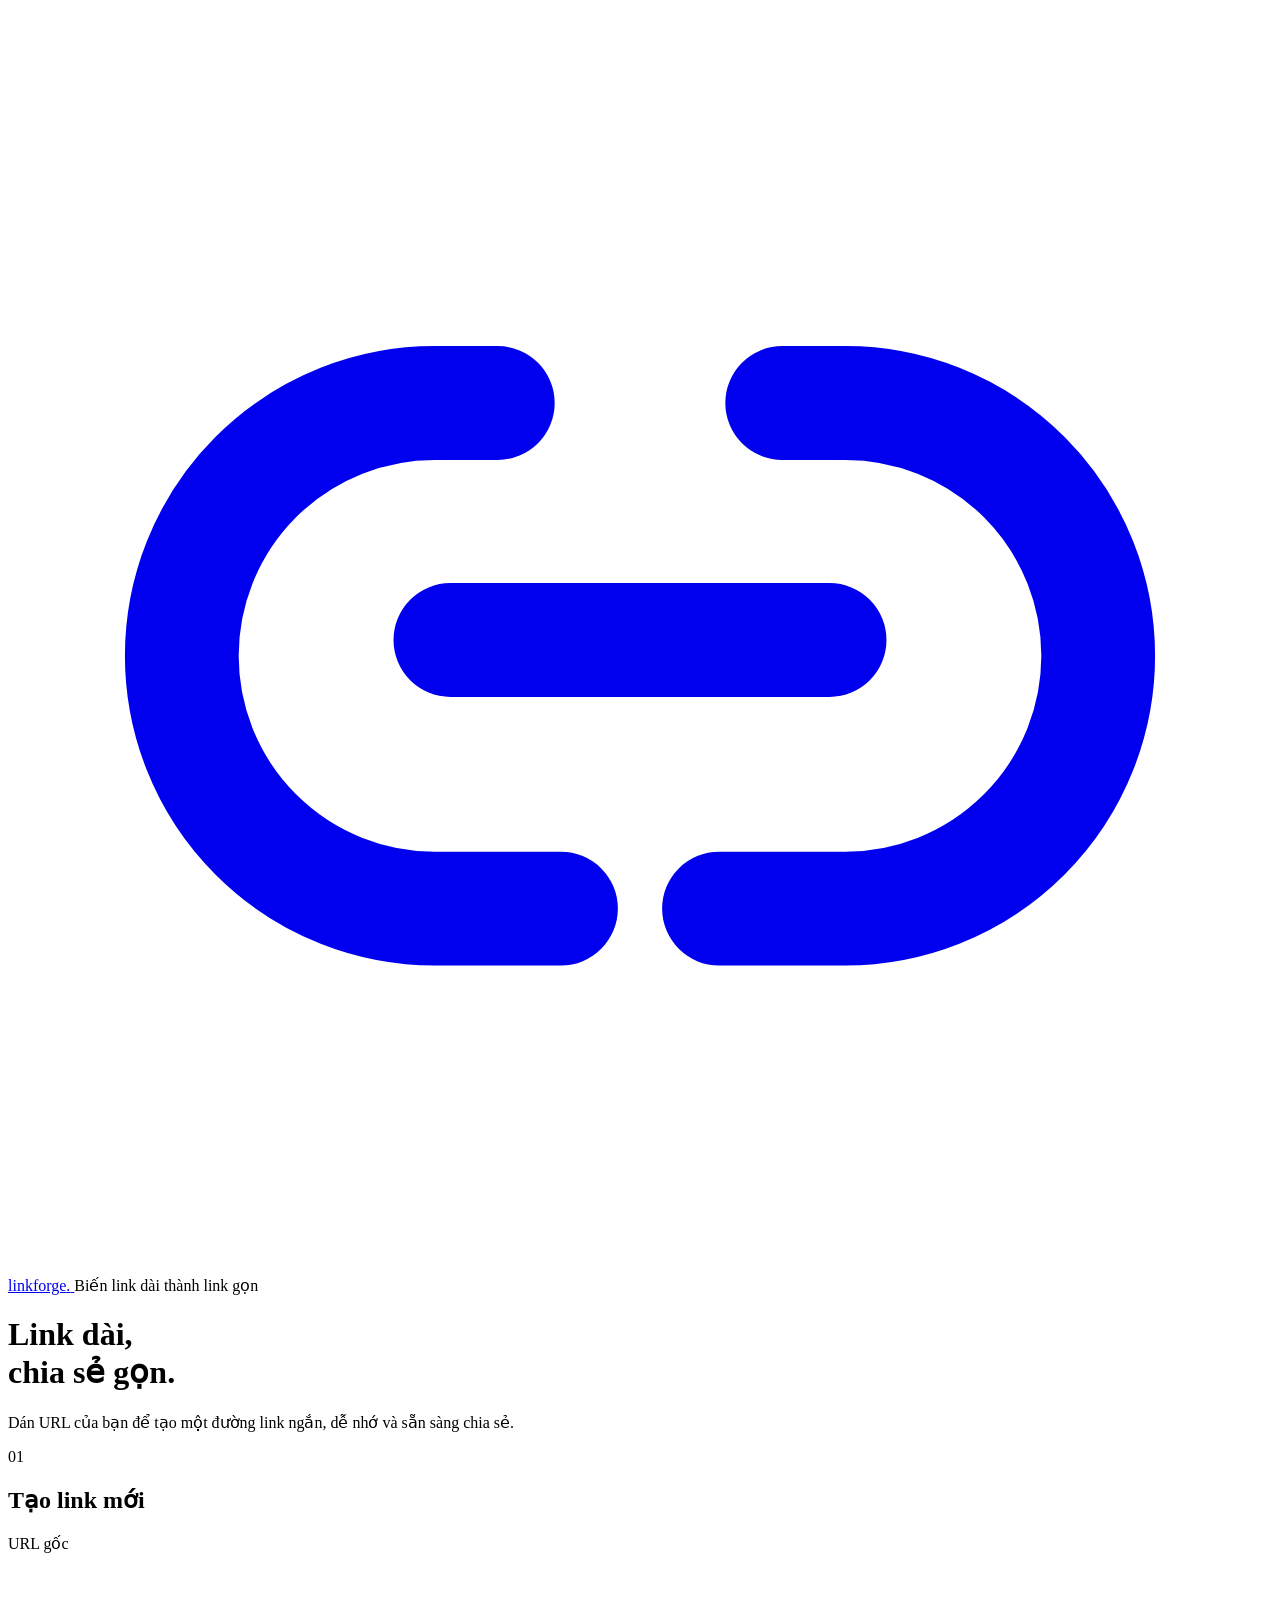
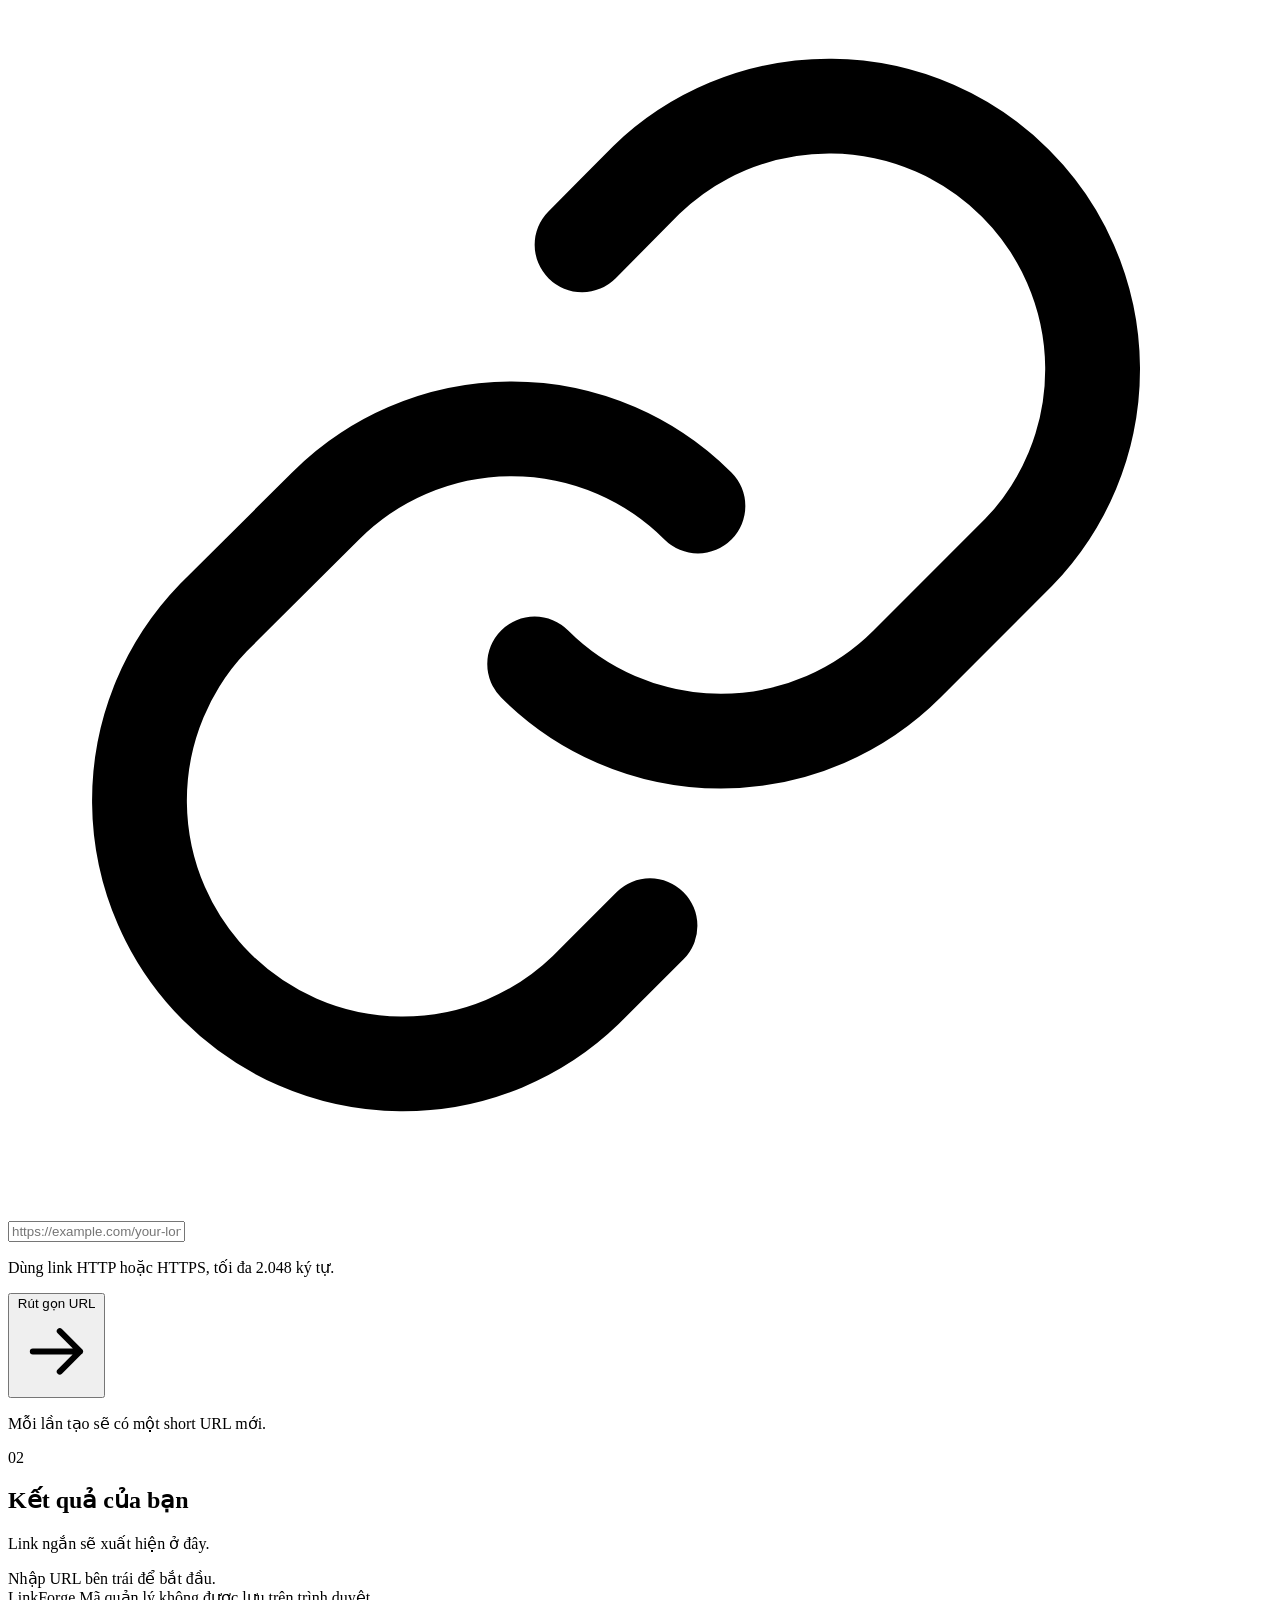
==== src/UrlShortener.Api/wwwroot/app/index.html @ 6e1b21da "feat: Implement client MVP with static file serving, URL shortening functionality, and responsive de" ====
<!doctype html>
<html lang="vi">
<head>
  <meta charset="utf-8">
  <meta name="viewport" content="width=device-width, initial-scale=1">
  <meta name="theme-color" content="#f4f5ef">
  <title>LinkForge — Rút gọn URL</title>
  <meta name="description" content="Tạo một đường link ngắn, dễ chia sẻ với LinkForge.">
  <link rel="icon" href="/app/favicon.svg" type="image/svg+xml">
  <link rel="stylesheet" href="/app/styles.css">
  <script src="/app/app.js" defer></script>
</head>
<body>
  <div class="page-shell">
    <header class="site-header">
      <a class="brand" href="/app/" aria-label="LinkForge — trang chủ">
        <svg class="brand-mark" viewBox="0 0 40 40" fill="none" aria-hidden="true">
          <path d="M15.5 12.5h-2a8 8 0 0 0 0 16h4m7-16h2a8 8 0 0 1 0 16h-4M14 20h12" stroke="currentColor" stroke-width="3.6" stroke-linecap="round"/>
        </svg>
        <span>linkforge<span class="brand-dot">.</span></span>
      </a>
      <span class="header-note">Biến link dài thành link gọn</span>
    </header>

    <main>
      <div class="intro">
        <h1>Link dài,<br><span>chia sẻ gọn.</span></h1>
        <p>Dán URL của bạn để tạo một đường link ngắn, dễ nhớ và sẵn sàng chia sẻ.</p>
      </div>

      <div class="workspace">
        <section class="form-panel" aria-labelledby="form-title">
          <div class="panel-heading">
            <span class="panel-number" aria-hidden="true">01</span>
            <h2 id="form-title">Tạo link mới</h2>
          </div>

          <form id="shorten-form" novalidate>
            <label for="original-url">URL gốc</label>
            <div class="input-wrap">
              <svg viewBox="0 0 24 24" fill="none" aria-hidden="true">
                <path d="M10 13.5a5 5 0 0 0 7.07 0l2.12-2.12a5 5 0 0 0-7.07-7.07L10.9 5.54m2.2 4.96a5 5 0 0 0-7.07 0L3.9 12.62a5 5 0 0 0 7.07 7.07l1.22-1.22" stroke="currentColor" stroke-width="1.8" stroke-linecap="round" stroke-linejoin="round"/>
              </svg>
              <input id="original-url" name="url" type="url" inputmode="url" autocomplete="url" spellcheck="false" maxlength="2048" placeholder="https://example.com/your-long-url" aria-describedby="url-hint form-error" required>
            </div>
            <p class="field-hint" id="url-hint">Dùng link HTTP hoặc HTTPS, tối đa 2.048 ký tự.</p>
            <p class="form-error" id="form-error" role="alert" hidden></p>
            <p class="sr-only" id="create-status" role="status" aria-live="polite"></p>

            <button class="primary-button" id="submit-button" type="submit">
              <span id="submit-label">Rút gọn URL</span>
              <svg viewBox="0 0 24 24" fill="none" aria-hidden="true">
                <path d="M5 12h14m-6-6 6 6-6 6" stroke="currentColor" stroke-width="1.8" stroke-linecap="round" stroke-linejoin="round"/>
              </svg>
            </button>
          </form>

          <p class="form-footnote">Mỗi lần tạo sẽ có một short URL mới.</p>
        </section>

        <section class="result-panel" aria-labelledby="result-title">
          <div class="panel-heading">
            <span class="panel-number" aria-hidden="true">02</span>
            <h2 id="result-title">Kết quả của bạn</h2>
          </div>

          <div class="empty-state" id="empty-state">
            <div class="empty-graphic" aria-hidden="true">
              <span class="loop loop-one"></span>
              <span class="loop loop-two"></span>
              <span class="loop-line"></span>
            </div>
            <p>Link ngắn sẽ xuất hiện ở đây.</p>
            <span>Nhập URL bên trái để bắt đầu.</span>
          </div>

          <div class="result-state" id="result-state" hidden>
            <p class="result-label">Link đã tạo</p>
            <div class="short-link-row">
              <a id="short-url" href="#" target="_blank" rel="noopener noreferrer"></a>
              <button class="copy-button" id="copy-url" type="button" aria-label="Sao chép link ngắn">Sao chép</button>
            </div>
            <p class="result-original" id="result-original"></p>

            <div class="token-panel">
              <div class="token-heading">
                <p>Mã quản lý</p>
                <span>Chỉ hiển thị một lần</span>
              </div>
              <p class="token-description">Lưu mã này nếu bạn muốn xoá link sau này.</p>
              <div class="token-row">
                <code id="management-token"></code>
                <button class="copy-button token-copy" id="copy-token" type="button" aria-label="Sao chép mã quản lý">Sao chép mã</button>
              </div>
            </div>
            <p id="copy-status" class="copy-status" role="status" aria-live="polite"></p>
          </div>
        </section>
      </div>
    </main>

    <footer class="site-footer">
      <span>LinkForge</span>
      <span>Mã quản lý không được lưu trên trình duyệt.</span>
    </footer>
  </div>
</body>
</html>
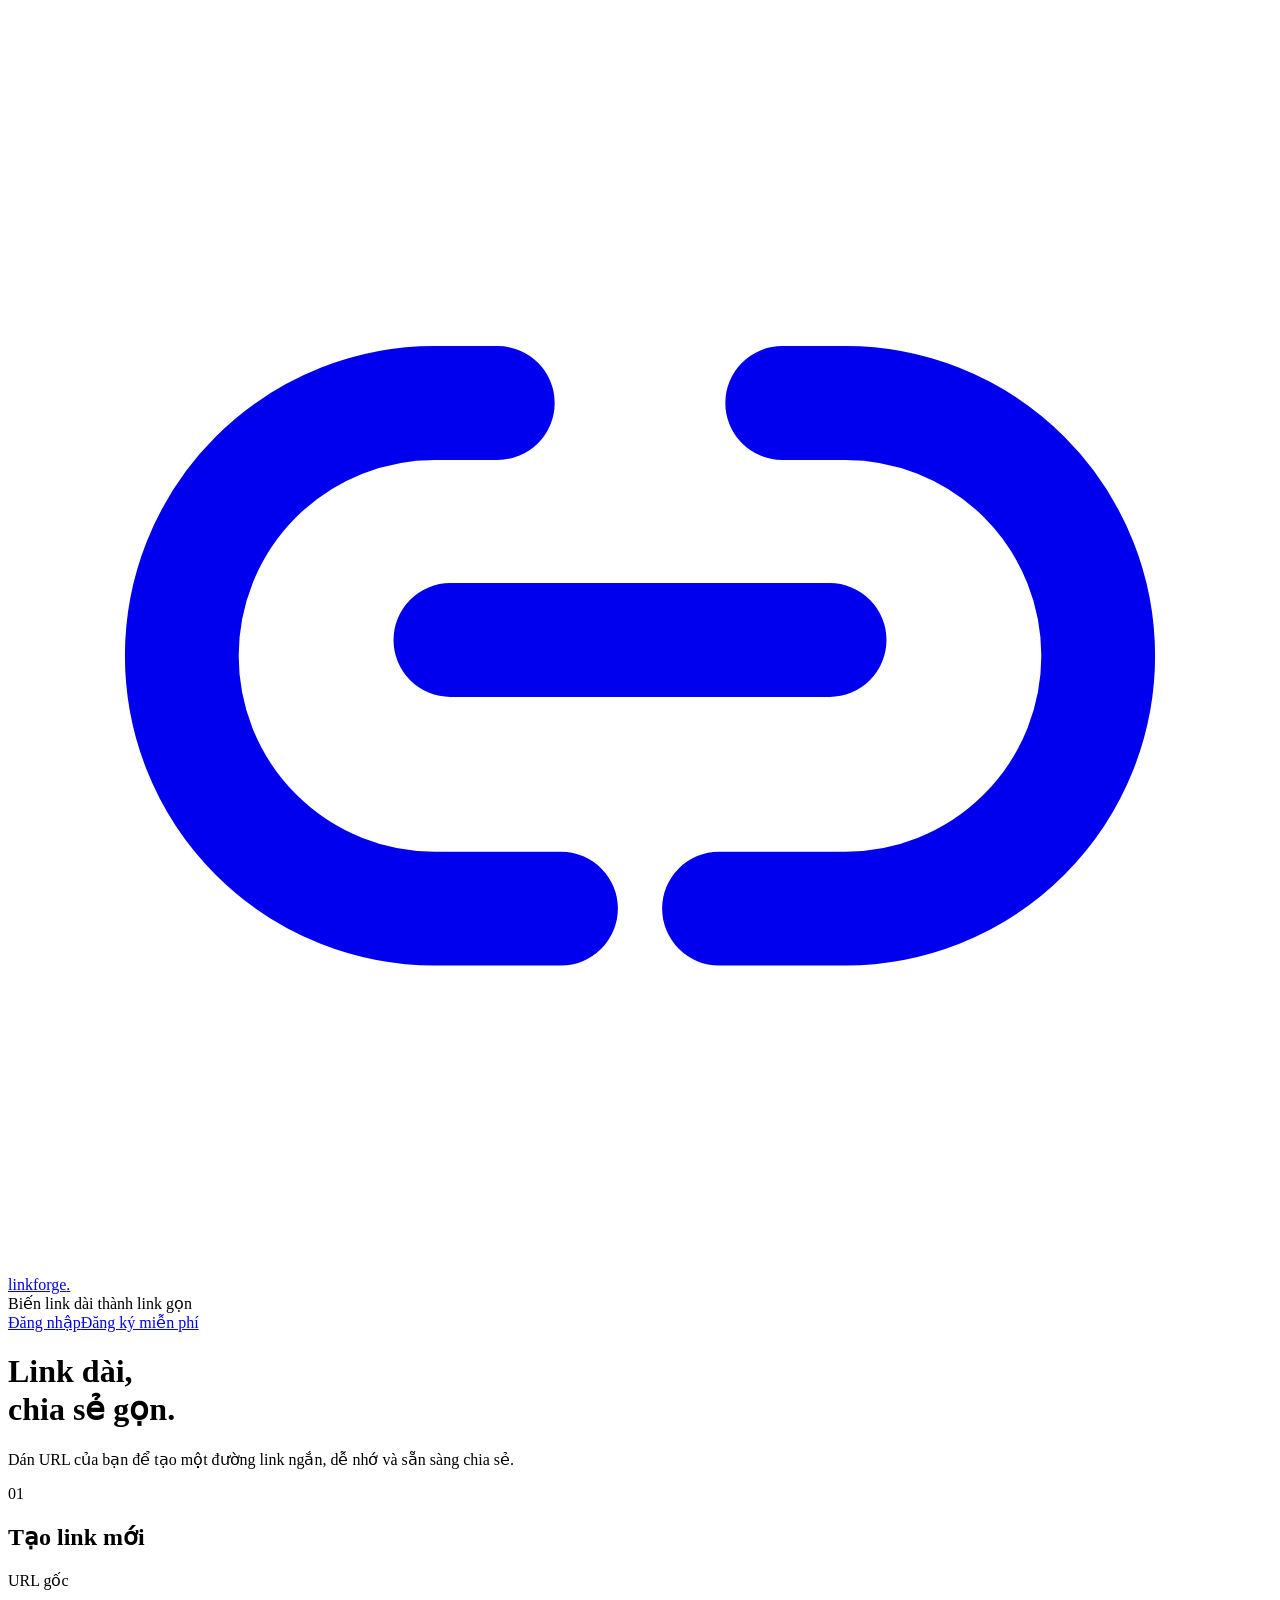
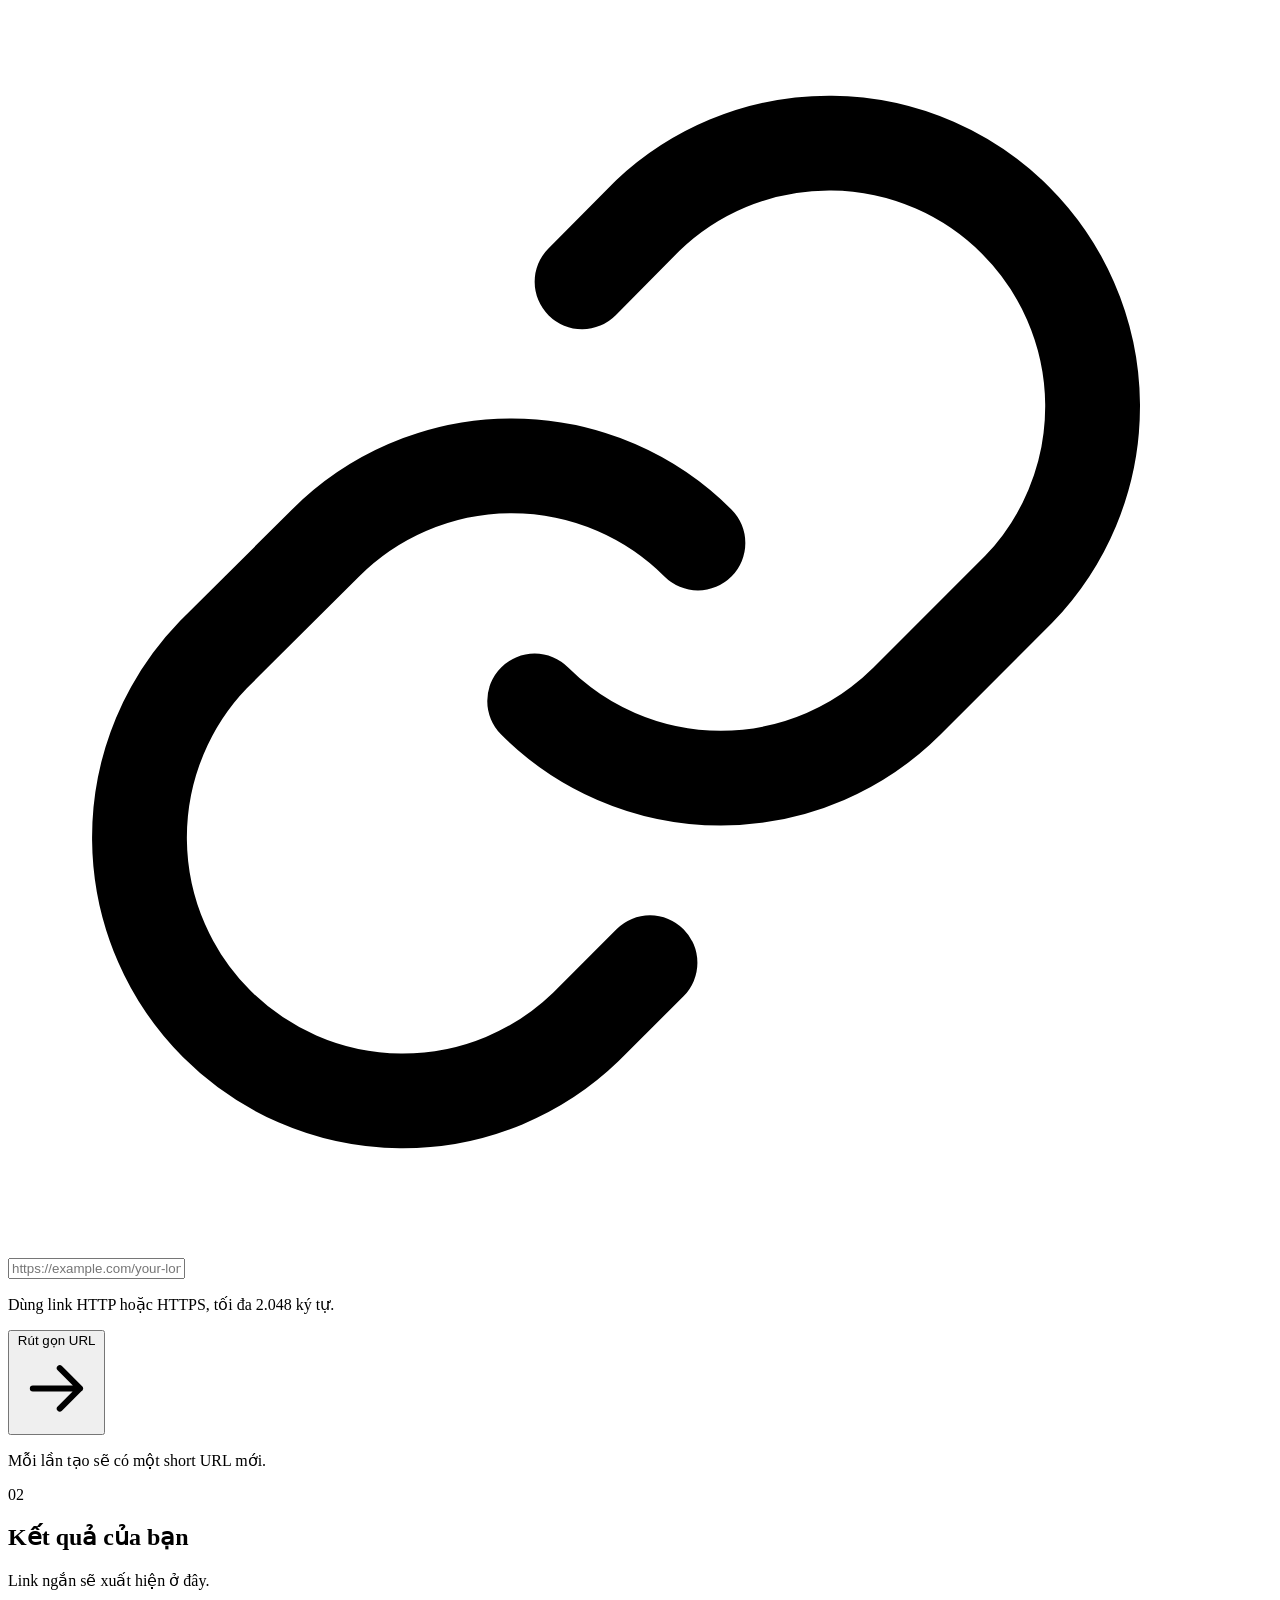
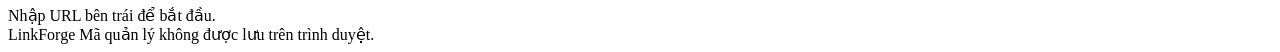
==== commit f0000b50: "Add authentication UI and backend support - Implemented authentication CSS styles in auth.css for a " ====
--- a/src/UrlShortener.Api/wwwroot/app/index.html
+++ b/src/UrlShortener.Api/wwwroot/app/index.html
@@ -19,7 +19,11 @@
         </svg>
         <span>linkforge<span class="brand-dot">.</span></span>
       </a>
-      <span class="header-note">Biến link dài thành link gọn</span>
+      <nav class="header-account" aria-label="Tài khoản">
+        <span class="header-note" id="header-note">Biến link dài thành link gọn</span>
+        <div class="guest-actions" id="guest-actions"><a href="/app/login.html">Đăng nhập</a><a class="signup-link" href="/app/signup.html">Đăng ký miễn phí</a></div>
+        <div class="user-actions" id="user-actions" hidden><span id="account-name"></span><button id="logout-button" type="button">Đăng xuất</button></div>
+      </nav>
     </header>
 
     <main>
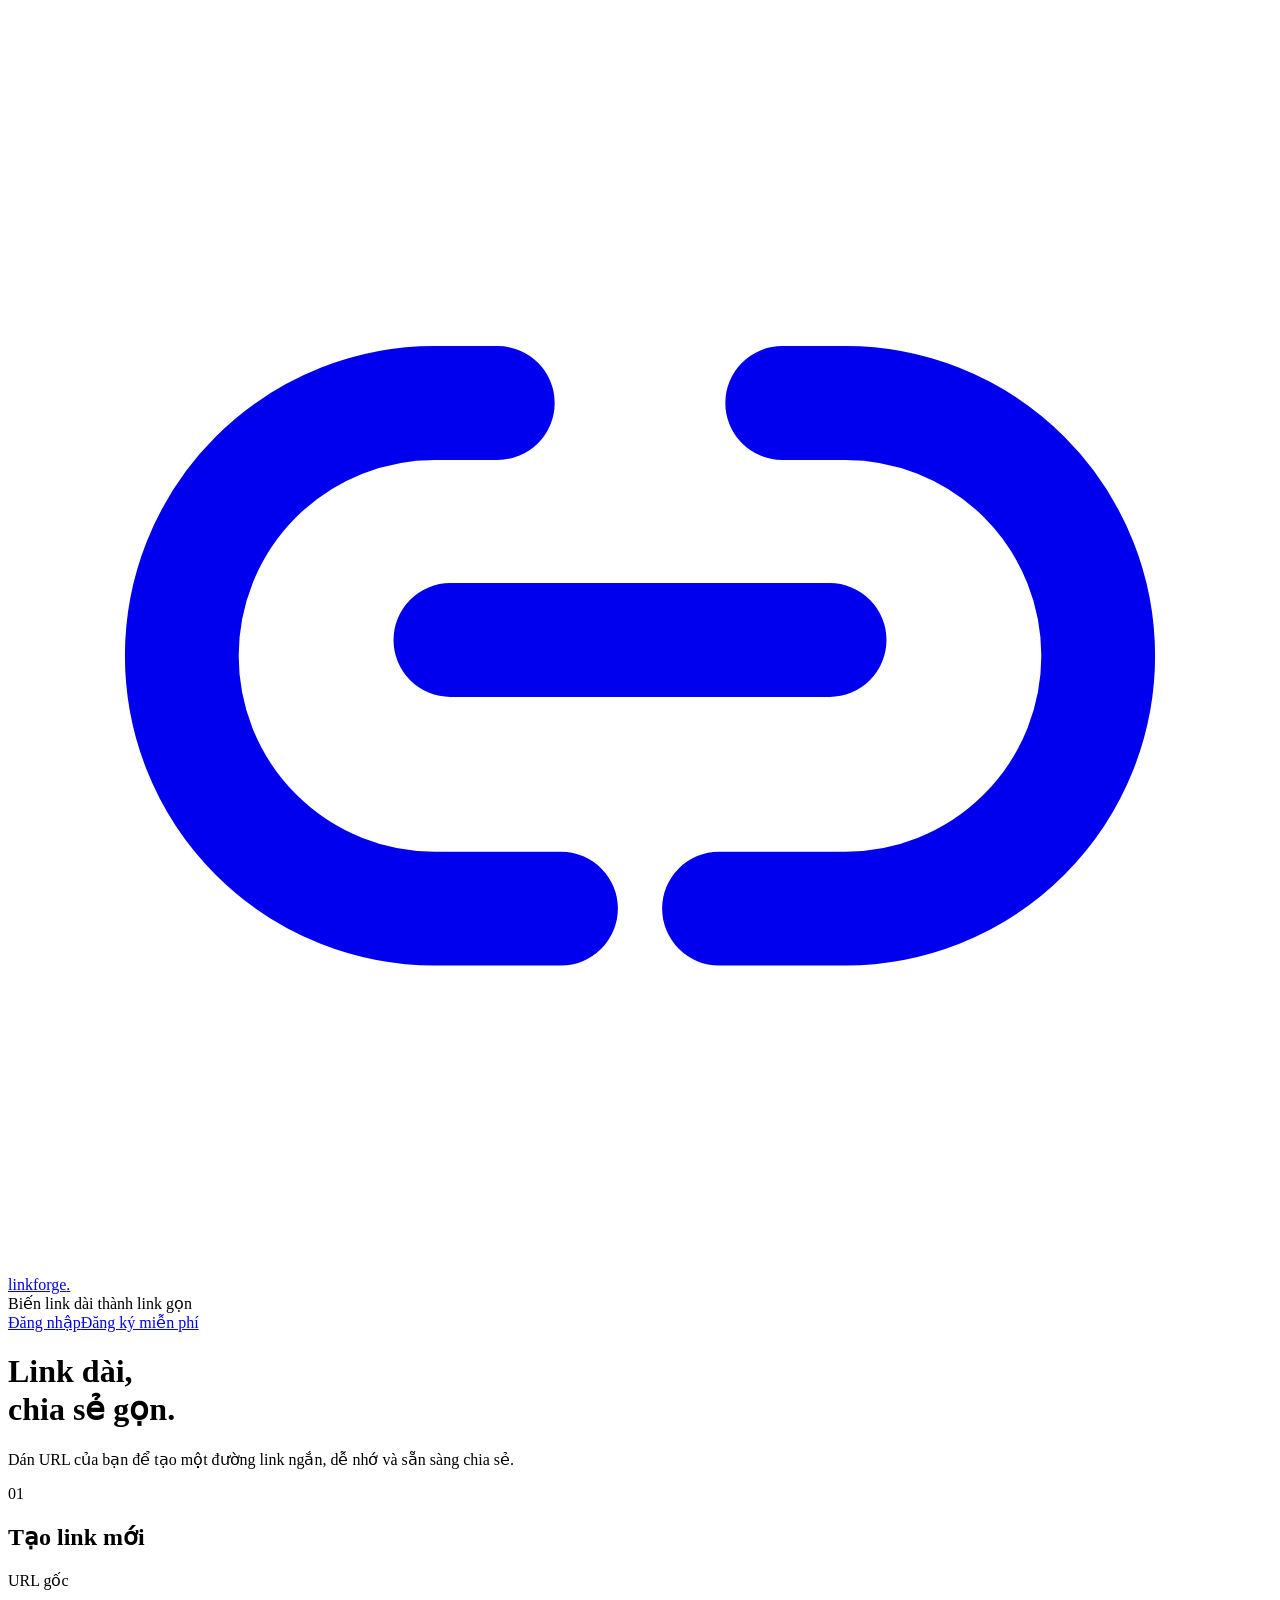
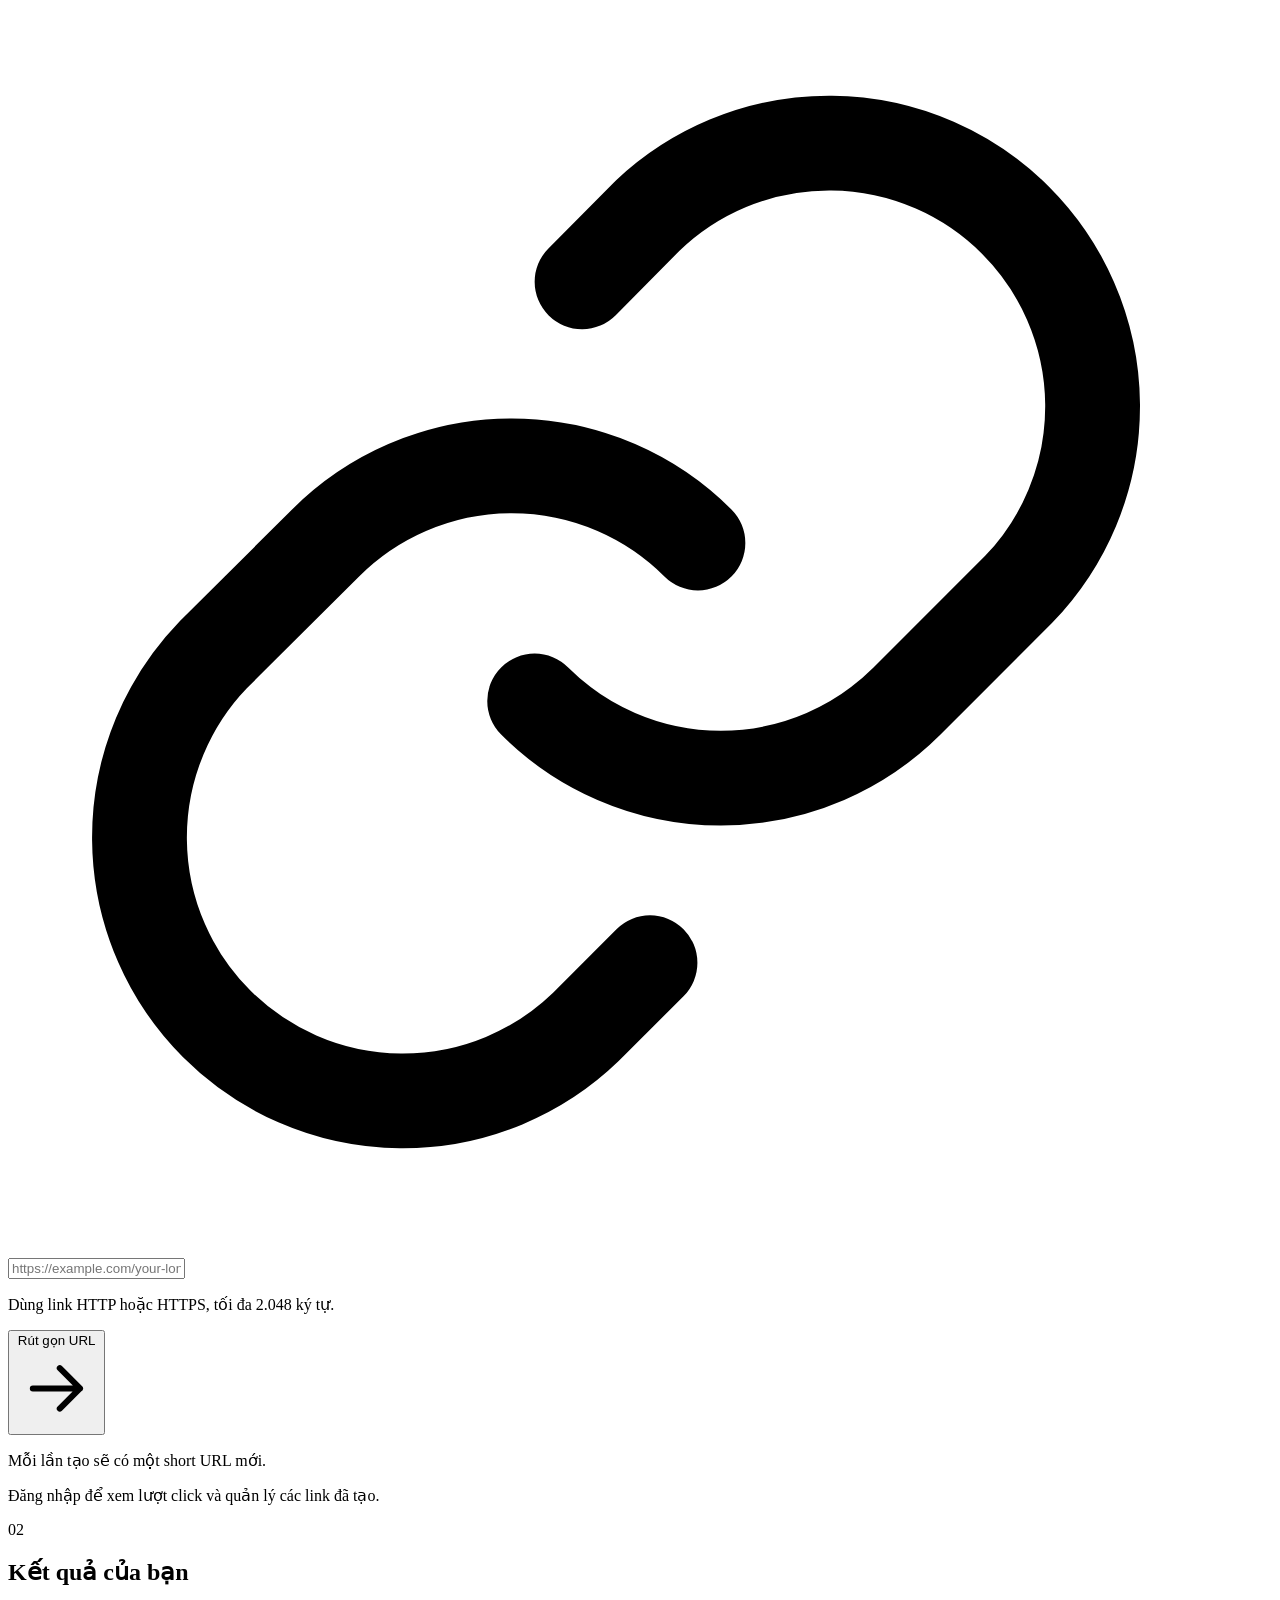
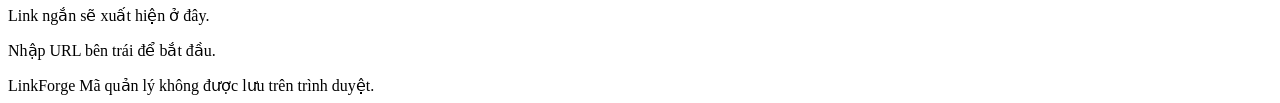
==== commit d35759d9: "feat: Implement account links and UUID migration - Added support for UUID ownership in user and URL " ====
--- a/src/UrlShortener.Api/wwwroot/app/index.html
+++ b/src/UrlShortener.Api/wwwroot/app/index.html
@@ -9,6 +9,7 @@
   <link rel="icon" href="/app/favicon.svg" type="image/svg+xml">
   <link rel="stylesheet" href="/app/styles.css">
   <script src="/app/app.js" defer></script>
+  <script src="/app/account.js" defer></script>
 </head>
 <body>
   <div class="page-shell">
@@ -22,7 +23,11 @@
       <nav class="header-account" aria-label="Tài khoản">
         <span class="header-note" id="header-note">Biến link dài thành link gọn</span>
         <div class="guest-actions" id="guest-actions"><a href="/app/login.html">Đăng nhập</a><a class="signup-link" href="/app/signup.html">Đăng ký miễn phí</a></div>
-        <div class="user-actions" id="user-actions" hidden><span id="account-name"></span><button id="logout-button" type="button">Đăng xuất</button></div>
+        <div class="user-actions" id="user-actions" hidden>
+          <a class="my-links-nav" href="/app/links.html">Link của tôi</a>
+          <span class="account-avatar" id="account-avatar" role="img" aria-label="Avatar"><span id="avatar-initials"></span><img id="avatar-image" alt="" hidden></span>
+          <span id="account-name"></span><button id="logout-button" type="button">Đăng xuất</button>
+        </div>
       </nav>
     </header>
 
@@ -60,6 +65,7 @@
           </form>
 
           <p class="form-footnote">Mỗi lần tạo sẽ có một short URL mới.</p>
+          <p class="form-footnote account-hint">Đăng nhập để xem lượt click và quản lý các link đã tạo.</p>
         </section>
 
         <section class="result-panel" aria-labelledby="result-title">
@@ -103,6 +109,8 @@
       </div>
     </main>
 
+    <p id="account-status" class="sr-only" role="status" aria-live="polite"></p>
+
     <footer class="site-footer">
       <span>LinkForge</span>
       <span>Mã quản lý không được lưu trên trình duyệt.</span>
